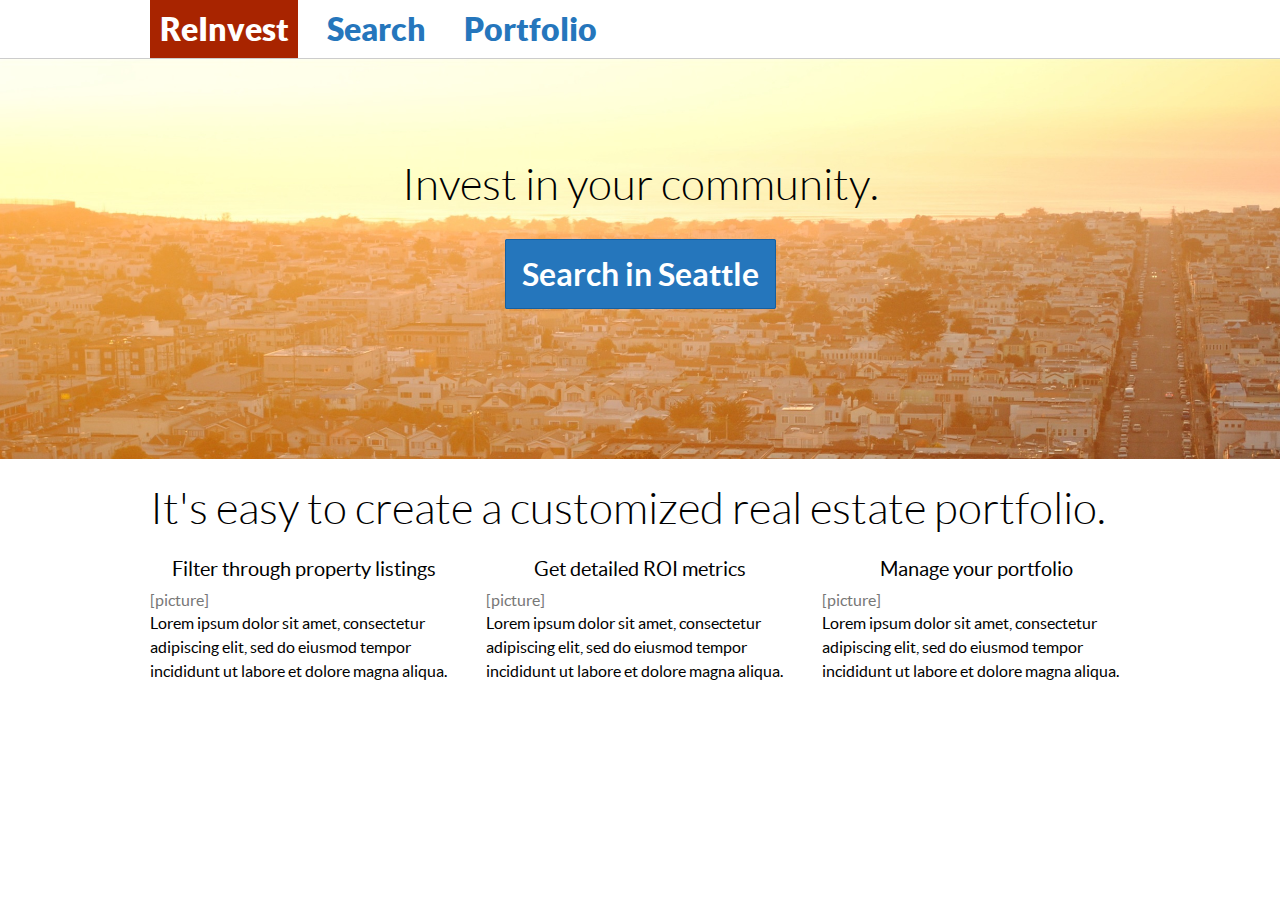
==== static/index.html @ ab812890 "scaffold" ====
<!doctype html>
<html lang="en" ng-app="reinvestApp">
<head>
  	<meta charset="utf-8">
	<!-- <base href="/"> -->
  	<title>ReInvest</title>
  	<link rel="stylesheet" href="css/lib.css"/>
	<link rel="stylesheet" href="css/app.css"/>
	<link rel="shortcut icon" href="favicon.ico">
</head>
<body>
	<nav>
		<div class="wrapper">
			<div class="row">
			<h1><a ui-sref="homeView" class="logo h5">ReInvest</a></h1>
			<a ui-sref="mapView" class="h5" ng-class="{active: ($state.current.name === 'mapView')}">Search</a>
			<a ui-sref="portfolioView" class="h5"  ng-class="{active: ($state.current.name === 'portfolioView')}">Portfolio</a>
			</div>
		</div>
	</nav>
	<div ui-view></div>
</body>
    <script src="js/lib.js"></script>
	<script src="js/app.js"></script>
	<script src="js/controllers.js"></script>
</html>
---- static/css/lib.css ----
/*	-----------------------------------
	Resets
	----------------------------------- */

html, body, div, span, applet, object, iframe, h1, h2, h3, h4, h5, h6, p, blockquote, pre, a, abbr, acronym, address, big, cite, code, del, dfn, em, img, ins, kbd, q, s, samp, small, strike, strong, sub, sup, tt, var, b, u, i, center, dl, dt, dd, ol, ul, li, fieldset, form, label, legend, table, caption, tbody, tfoot, thead, tr, th, td, article, aside, canvas, details, embed, figure, figcaption, footer, header, hgroup, menu, nav, output, ruby, section, summary, time, mark, audio, video {
	border: 0;
	font: inherit;
	font-size: 100%;
	margin: 0;
	padding: 0;
	vertical-align: baseline;
}

article, aside, details, figcaption, figure,
footer, header, hgroup, menu, nav, section {
	display: block;
}
html, body {
	max-width: 100%;
	overflow-x: hidden;
	width: 100%;
}
body {
	line-height: 1;
}

ol, ul {
	list-style: none;
}

blockquote, q {
	quotes: none;
}

blockquote:before, blockquote:after,
q:before, q:after {
	content: '';
	content: none;
}

table {
	border-collapse: collapse;
	border-spacing: 0;
}

hr,
.hr {
	background: #dadada;
	border: none;
	display: block;
	height: 1px;
	margin: 30px auto;
	padding: 0;
	width: 100%;
}
/*	-----------------------------------
	Font Declarations
	----------------------------------- */
@font-face {
	font-family: 'LatoHairline';
	src: url('../font/lato/Lato-Hai-Webfont.eot');
	src: url('../font/lato/Lato-Hai-Webfont.eot?#iefix') format('embedded-opentype'),
		url('../font/lato/Lato-Hai-Webfont.woff') format('woff'),
		url('../font/lato/Lato-Hai-Webfont.ttf') format('truetype'),
		url('../font/lato/Lato-Hai-Webfont.svg#LatoHairline') format('svg');
	font-weight: normal;
	font-style: normal;
}

@font-face {
	font-family: 'LatoHairlineItalic';
	src: url('../font/lato/Lato-HaiIta-Webfont.eot');
	src: url('../font/lato/Lato-HaiIta-Webfont.eot?#iefix') format('embedded-opentype'),
	url('../font/lato/Lato-HaiIta-Webfont.woff') format('woff'),
	url('../font/lato/Lato-HaiIta-Webfont.ttf') format('truetype'),
	url('../font/lato/Lato-HaiIta-Webfont.svg#LatoHairlineItalic') format('svg');
	font-weight: normal;
	font-style: normal;
}

@font-face {
	font-family: 'LatoLight';
	src: url('../font/lato/Lato-Lig-Webfont.eot');
	src: url('../font/lato/Lato-Lig-Webfont.eot?#iefix') format('embedded-opentype'),
		url('../font/lato/Lato-Lig-Webfont.woff') format('woff'),
		url('../font/lato/Lato-Lig-Webfont.ttf') format('truetype'),
		url('../font/lato/Lato-Lig-Webfont.svg#LatoLight') format('svg');
	font-weight: normal;
	font-style: normal;
}

@font-face {
	font-family: 'LatoLightItalic';
	src: url('../font/lato/Lato-LigIta-Webfont.eot');
	src: url('../font/lato/Lato-LigIta-Webfont.eot?#iefix') format('embedded-opentype'),
		url('../font/lato/Lato-LigIta-Webfont.woff') format('woff'),
		url('../font/lato/Lato-LigIta-Webfont.ttf') format('truetype'),
		url('../font/lato/Lato-LigIta-Webfont.svg#LatoLightItalic') format('svg');
	font-weight: normal;
	font-style: normal;
}

@font-face {
	font-family: 'LatoRegular';
	src: url('../font/lato/Lato-Reg-Webfont.eot');
	src: url('../font/lato/Lato-Reg-Webfont.eot?#iefix') format('embedded-opentype'),
		url('../font/lato/Lato-Reg-Webfont.woff') format('woff'),
		url('../font/lato/Lato-Reg-Webfont.ttf') format('truetype'),
		url('../font/lato/Lato-Reg-Webfont.svg#LatoRegular') format('svg');
	font-weight: normal;
	font-style: normal;
}

@font-face {
	font-family: 'LatoItalic';
	src: url('../font/lato/Lato-RegIta-Webfont.eot');
	src: url('../font/lato/Lato-RegIta-Webfont.eot?#iefix') format('embedded-opentype'),
		url('../font/lato/Lato-RegIta-Webfont.woff') format('woff'),
		url('../font/lato/Lato-RegIta-Webfont.ttf') format('truetype'),
		url('../font/lato/Lato-RegIta-Webfont.svg#LatoItalic') format('svg');
	font-weight: normal;
	font-style: normal;
}

@font-face {
	font-family: 'LatoBold';
	src: url('../font/lato/Lato-Bol-Webfont.eot');
	src: url('../font/lato/Lato-Bol-Webfont.eot?#iefix') format('embedded-opentype'),
		url('../font/lato/Lato-Bol-Webfont.woff') format('woff'),
		url('../font/lato/Lato-Bol-Webfont.ttf') format('truetype'),
		url('../font/lato/Lato-Bol-Webfont.svg#LatoBold') format('svg');
	font-weight: normal;
	font-style: normal;
}

@font-face {
	font-family: 'LatoBoldItalic';
	src: url('../font/lato/Lato-BolIta-Webfont.eot');
	src: url('../font/lato/Lato-BolIta-Webfont.eot?#iefix') format('embedded-opentype'),
		url('../font/lato/Lato-BolIta-Webfont.woff') format('woff'),
		url('../font/lato/Lato-BolIta-Webfont.ttf') format('truetype'),
		url('../font/lato/Lato-BolIta-Webfont.svg#LatoBoldItalic') format('svg');
	font-weight: normal;
	font-style: normal;
}

@font-face {
	font-family: 'LatoBlack';
	src: url('../font/lato/Lato-Bla-Webfont.eot');
	src: url('../font/lato/Lato-Bla-Webfont.eot?#iefix') format('embedded-opentype'),
		url('../font/lato/Lato-Bla-Webfont.woff') format('woff'),
		url('../font/lato/Lato-Bla-Webfont.ttf') format('truetype'),
		url('../font/lato/Lato-Bla-Webfont.svg#LatoBlack') format('svg');
	font-weight: normal;
	font-style: normal;
}

@font-face {
	font-family: 'LatoBlackItalic';
	src: url('../font/lato/Lato-BlaIta-Webfont.eot');
	src: url('../font/lato/Lato-BlaIta-Webfont.eot?#iefix') format('embedded-opentype'),
		url('../font/lato/Lato-BlaIta-Webfont.woff') format('woff'),
		url('../font/lato/Lato-BlaIta-Webfont.ttf') format('truetype'),
		url('../font/lato/Lato-BlaIta-Webfont.svg#LatoBlackItalic') format('svg');
	font-weight: normal;
	font-style: normal;
}


/*	-----------------------------------
	Baselines
	----------------------------------- */

html {
	height: 100%;
}

body {
	background: #fff;
	line-height: 1.2;
	-webkit-font-smoothing: antialiased;
	-webkit-text-size-adjust: 100%;
}

div#page-container {
	background: #fff;
	box-shadow: 0 -10px 25px rgba(0,0,0,0.2);
	display: block;
	overflow: hidden; /* prevent selecting text and horizontally scrolling when content is off the right edge (carousel arrows) */
	padding-top: 36px;
	position: relative;
	width: 100%;
}
div.page-content {
	padding-top: 30px;
}

/* --- Desktop Headline Fonts --- */
h1, .h1 {
	color: #000;
	font-family: 'LatoLight';
	font-size: 66px;
	margin: 0;
}
h2, .h2 {
	color: #000;
	font-family: 'LatoLight';
	font-size: 44px;
	margin: 0 0 10px;
}
h3, .h3 {
	color: #000;
	font-family: 'LatoLight';
	font-size: 30px;
	margin: 0 0 10px;
}
h4, .h4 {
	color: #484848;
	font-family: 'LatoBlack';
	font-size: 40px;
	margin: 0 0 10px;
}
h5, .h5 {
	color: #484848;
	font-family: 'LatoBlack';
	font-size: 32px;
}

/* --- Desktop Body Fonts --- */
body, .b1 {
	color: #777;
	font-family: 'LatoRegular';
	font-size: 16px;
}
.b2 {
	color: #999;
	font-family: 'LatoBold';
	font-size: 16px;
}
.b3 {
	color: #777;
	font-family: 'LatoBold';
	font-size: 20px;
	margin: 0 0 10px;
}
.b4 {
	color: #999;
	font-family: 'LatoRegular';
	font-size: 14px;
}
.b5 {
	color: #777;
	font-family: 'LatoRegular';
	font-size: 20px;
}
.b6 {
	color: #000;
	font-family: 'LatoLight';
	font-size: 20px;
}
.b7 {
	color: #484848;
	font-family: 'LatoBlack';
	font-size: 24px;
	margin: 0 0 10px;
}

small,
.b8 {
	color: #777;
	font-family: 'LatoRegular';
	font-size: 14px;
}

p {
	line-height: 1.5;
	margin: 0 0 20px;
}

ol, ul { }

a {
	color: #2576bc;
	cursor: pointer;
	text-decoration: none;
}
a.h1, a.h2, a.h3, a.h4, a.h5,
a.b1, a.b2, a.b3, a.b4, a.b5, a.b6, a.b7, a.b8 {
	color: #2576bc;
}
a:hover {
	color: #3aa4ff;
	text-decoration: underline;
}
a.h1:hover, a.h2:hover, a.h3:hover, a.h4:hover, a.h5:hover,
a.b1:hover, a.b2:hover, a.b3:hover, a.b4:hover, a.b5:hover, a.b6:hover, a.b7:hover, a.b8:hover {
	color: #3aa4ff;
}

/*h1 a:hover, a.h1:hover,
h2 a:hover, a.h2:hover,
h3 a:hover, a.h3:hover {
	border-bottom: 1px solid #3aa4ff;
	text-decoration: none;
}*/

a:visited div {
	border-color: inherit; /* Safari border-color bug fix */
}

strong, b {
	font-family: 'LatoBold';
	font-size: inherit;
}
i, em {
	font-family: 'LatoItalic';
}

i b, 
em b,
b i, 
b em {
	font-family: 'LatoBoldItalic';
}


sup {
	font-size: 0.7em;
	vertical-align: super;
}
sub {
	font-size: 0.7em;
	vertical-align: sub;
}

input, textarea {
	font-family: 'LatoRegular';
}
	input::-webkit-search-cancel-button {
		-webkit-appearance: none;
	}
	input::-ms-clear {
		display: none;
	}

	/* --- Default button --- */
	.btn {
		background: #2576bc;
		border: 1px solid #1660a0;
		border-radius: 2px;
		color: #fff;
		display: block;
		font-family: 'LatoBold';
		font-size: 20px;
		line-height: 28px;
		padding: 10px;
		text-align: center;
		text-decoration: none;
		float: left;

			-webkit-transition: all 150ms ease-in-out;
			-moz-transition: all 150ms ease-in-out;
			-ms-transition: all 150ms ease-in-out;
			-o-transition: all 150ms ease-in-out;
			transition: all 150ms ease-in-out;
	}
		.btn:hover {
			background: #3aa4ff;
			border-color: #3aa4ff;
			color: #fff;
			text-decoration: none;
		}

/*	-----------------------------------
	Utilities
	----------------------------------- */

.left {
	float: left;
}

.right {
	float: right;
}

.center {
	text-align: center;
}

.table {
	display: table;
	height: 100%;
}
	.table-cell {
		display: table-cell;
		float: none;
		vertical-align: middle;
	}

.nowrap {
	white-space: nowrap;	
}

.invisible {
	opacity: 0;
}

.offscreen {
	display: block;
	left: -999999px;
	position: absolute;
	top: -999999px;
}

.hide-text {
	display: block;
	overflow: hidden;
	text-indent: 100%;
	white-space: nowrap;
}

.clear {
	clear: both;
	display: block;
	width: 100%;
}

.clearfix {
	display: inline-block;
}

.clear-fix:after {
	clear: both;
	content: ' ';
	display: block;
	font-size: 0;
	height: 0;
	visibility: hidden;
}

.loader {
	background: url('/images/global/loader.gif') center center no-repeat;
	height: 100%;
	width: 100%;
}

.jump-target {
	display: block;
	position: relative;
	top: -110px;
}


/* 	================================================

	TABLET VIEW

	================================================ */
@media screen and (min-width: 571px) and (max-width: 768px) {

/*	-----------------------------------
	Baselines
	----------------------------------- */
	div#page-container {
		padding-top: 50px;
	}

	/* --- Desktop Headline Fonts --- */
	h3, .h3 {
		font-size: 24px;
	}
/*	-----------------------------------
	Utilities
	----------------------------------- */
	.left-tab {
		float: left;
	}

	.right-tab {
		float: right;
	}

	.center-tab {
		text-align: center;
	}

}

/* 	================================================

	MOBILE VIEW

	================================================ */
@media screen and (max-width: 570px) {

/*	-----------------------------------
	Baselines
	----------------------------------- */

	div#page-container {
		padding-top: 50px;
	}

	/* --- Mobile Headline Fonts --- */
	h1, .h1 {
		font-size: 46px;
		/*margin-bottom: 30px;*/
	}
	h2, .h2 {
		font-size: 40px;
	}
	h3, .h3 {
		font-size: 24px;
	}
	h4, .h4 {
		font-size: 30px;
	}
	h5, .h5 {
		font-size: 20px;
	}

	/* --- Mobile Body Fonts --- */
	body, .b1 {
		font-size: 18px;
	}
	.b4 {
		font-size: 16px;
	}
	.b5 {
		font-size: 18px;
	}
	.b6 {
		font-size: 18px;
	}
	.b7 {
		font-size: 22px;
	}
	.b8 {
		font-size: 16px;
	}
/*	-----------------------------------
	Utilities
	----------------------------------- */
	.left-mob {
		float: left;
	}

	.right-mob {
		float: right;
	}

	.center-mob {
		text-align: center;
	}

	.jump-target {
		top: -80px;
	}

}


/* 	================================================

	12 COLUMN GRID
	- 980px grid
	- 56px columns (5.71428572%)
	- 14px margins (1.42857143%) = 28px gutter (2.85714286%)
	- first col has no left gutter, last col has no right gutter
	- .no-margin class switches gutter from margin to padding
	- .wrapper.gutter adds padding on left/right when content is within a colored container (WiiU/3DS pages)
	- width: ( 100 - ( NUM_GUTTERS * GUTTER_WIDTH ) ) / NUM_COLUMNS;

	================================================ */

/*	-----------------------------------
	Common
	----------------------------------- */
*,
*:before,
*:after {
	-webkit-box-sizing: border-box;
	   -moz-box-sizing: border-box;
	    	box-sizing: border-box;
}

img {
	height: auto;
	max-width: 100%;
	min-width: 0;
	outline: none;
	width: auto;
}

/* responsive video */
.video-player {
	height: 0;
	overflow: hidden;
	padding-bottom: 56.25%;
	position: relative;
}
.video-player iframe,
.video-player object,
.video-player embed,
.video-player > div,
.video-player video {
	height: 100% !important;
	left: 0;
	position: absolute;
	top: 0;
	width: 100% !important;
}


/*	-----------------------------------
	Grid Layout
	----------------------------------- */
.wrapper {
	margin-left: auto;
	margin-right: auto;
	max-width: 980px;
	min-width: 960px;
	width: 980px;
}
.wrapper.gutter {
	padding-left: 20px;
	padding-right: 20px;
	-webkit-box-sizing: content-box;
	   -moz-box-sizing: content-box;
			box-sizing: content-box;
}

.row {
	display: block;
	list-style: none outside none;
	margin-left: 0;
	margin-right: 0;
	padding-left: 0;
	padding-right: 0;
}
.row:after {
	clear: both;
	content: "";
	display: block;
	height: 0;
	visibility: hidden;
}


.row .column,
.row > li {
	float: left;
	margin-left: 1.42857143%;
	margin-right: 1.42857143%;
	position: relative;
	width: 5.71428572%;
}
.no-margin .column,
.no-margin > li {
	margin-left: 0;
	margin-right: 0;
	padding-left: 1.42857143%;
	padding-right: 1.42857143%;
	-webkit-box-sizing: content-box;
	   -moz-box-sizing: content-box;
			box-sizing: content-box;
}


/* Remove margins by default on every 12th column */
.row > li:nth-child(12n+12),
.row > .column:nth-child(12n+12) { margin-right: 0; }
.row > li:nth-child(12n+1),
.row > .column:nth-child(12n+1) { margin-left: 0; }

.no-margin > li:nth-child(12n+12),
.no-margin > .column:nth-child(12n+12) { padding-right: 0; }
.no-margin > li:nth-child(12n+1),
.no-margin > .column:nth-child(12n+1) { padding-left: 0; }

/* Set uniform column widths */
.row-11cols > li,
.row-11cols > .column { width:6.4935065%; }

.row-10cols > li,
.row-10cols > .column { width:7.4285714%; }

.row-9cols > li,
.row-9cols > .column { width:8.57142857%; }

.row-8cols > li,
.row-8cols > .column { width:9.99999999%; }

.row-7cols > li,
.row-7cols > .column { width:11.8367346%; }

.row-6cols > li,
.row-6cols > .column { width:14.2857143%; }

.row-5cols > li,
.row-5cols > .column { width:17.714285712%; }

.row-4cols > li,
.row-4cols > .column { width:22.85714286%; }

.row-3cols > li,
.row-3cols > .column { width:31.42857143%; }

.row-2cols > li,
.row-2cols > .column { width:48.57142857%; }

.row-1cols > li,
.row-1cols > .column {
	margin-left: 0;
	margin-right: 0;
	width: 100%;
}

/* Remove Margin/Padding on First/Last columns */
.row .column:first-child,
.row li:first-child { margin-left: 0; }

.row .column:last-child,
.row li:last-child { margin-right: 0; }

.row.no-margin .column:first-child,
.row.no-margin li:first-child { padding-left: 0; }

.row.no-margin .column:last-child,
.row.no-margin li:last-child { padding-right: 0; }

/* Custom column widths */
.row .col11 { width: 91.42857143%; }
.row .col10 { width: 82.85714286%; }
.row .col9 { width: 74.28571429%; }
.row .col8 { width: 65.71428571%; }
.row .col7 { width: 57.14285714%; }
.row .col6 { width: 48.57142857%; }
.row .col5 { width: 40%; }
.row .col4 { width: 31.42857143%; }
.row .col3 { width: 22.85714286%; }
.row .col2 { width: 14.2857143%; }
/*.col1 {	width: 5.71428572%; }*/

/* 	================================================

	RESPONSIVE BASE

	================================================ */
@media screen and (max-width: 980px) {
	.wrapper {
		max-width: 96%;
		min-width: 0px;
		-webkit-box-sizing: border-box;
		   -moz-box-sizing: border-box;
			    box-sizing: border-box;
	}
	.wrapper.gutter {
		padding-left: 2%;
		padding-right: 2%;
		-webkit-box-sizing: content-box;
		   -moz-box-sizing: content-box;
			    box-sizing: content-box;
	}
}
/* 	================================================

	DESKTOP VIEW

	================================================ */
@media screen and (min-width: 769px) {

	/* Full Column Width */
	.row .col12 {
		clear: both;
		float: none;
		margin-left: 0;
		margin-right: 0;
		width: 100%;
	}

	/* Remove margin/padding on first last columns in even width rows */
	.row-1cols.no-margin > li
	.row-1cols.no-margin > .column {
		padding-left: 0;
		padding-right: 0;
	}

	.row-2cols > li:nth-child(odd),
	.row-2cols > .column:nth-child(odd),
	.row-3cols > li:nth-child(3n+1),
	.row-3cols > .column:nth-child(3n+1),
	.row-4cols > li:nth-child(4n+1),
	.row-4cols > .column:nth-child(4n+1),
	.row-5cols > li:nth-child(5n+1),
	.row-5cols > .column:nth-child(5n+1),
	.row-6cols > li:nth-child(6n+1),
	.row-6cols > .column:nth-child(6n+1),
	.row-7cols > li:nth-child(7n+1),
	.row-7cols > .column:nth-child(7n+1),
	.row-8cols > li:nth-child(8n+1),
	.row-8cols > .column:nth-child(8n+1),
	.row-9cols > li:nth-child(9n+1),
	.row-9cols > .column:nth-child(9n+1),
	.row-10cols > li:nth-child(10n+1),
	.row-10cols > .column:nth-child(10n+1),
	.row-11cols > li:nth-child(11n+1),
	.row-11cols > .column:nth-child(11n+1),
	.row-12cols > li:nth-child(12n+1),
	.row-12cols > .column:nth-child(12n+1) {
		clear: both;
		margin-left: 0;
	}

	.row-2cols > li:nth-child(even),
	.row-2cols > .column:nth-child(even),
	.row-3cols > li:nth-child(3n+3),
	.row-3cols > .column:nth-child(3n+3),
	.row-4cols > li:nth-child(4n+4),
	.row-4cols > .column:nth-child(4n+4),
	.row-5cols > li:nth-child(5n+5),
	.row-5cols > .column:nth-child(5n+5),
	.row-6cols > li:nth-child(6n+6),
	.row-6cols > .column:nth-child(6n+6),
	.row-7cols > li:nth-child(7n+7),
	.row-7cols > .column:nth-child(7n+7),
	.row-8cols > li:nth-child(8n+8),
	.row-8cols > .column:nth-child(8n+8),
	.row-9cols > li:nth-child(9n+9),
	.row-9cols > .column:nth-child(9n+9),
	.row-10cols > li:nth-child(10n+10),
	.row-10cols > .column:nth-child(10n+10),
	.row-11cols > li:nth-child(11n+11),
	.row-11cols > .column:nth-child(11n+11),
	.row-12cols > li:nth-child(12n+12),
	.row-12cols > .column:nth-child(12n+12) {
		margin-right: 0;
	}

	.row-2cols.no-margin > li:nth-child(odd),
	.row-2cols.no-margin > .column:nth-child(odd),
	.row-3cols.no-margin > li:nth-child(3n+1),
	.row-3cols.no-margin > .column:nth-child(3n+1),
	.row-4cols.no-margin > li:nth-child(4n+1),
	.row-4cols.no-margin > .column:nth-child(4n+1),
	.row-5cols.no-margin > li:nth-child(5n+1),
	.row-5cols.no-margin > .column:nth-child(5n+1),
	.row-6cols.no-margin > li:nth-child(6n+1),
	.row-6cols.no-margin > .column:nth-child(6n+1),
	.row-7cols.no-margin > li:nth-child(7n+1),
	.row-7cols.no-margin > .column:nth-child(7n+1),
	.row-8cols.no-margin > li:nth-child(8n+1),
	.row-8cols.no-margin > .column:nth-child(8n+1),
	.row-9cols.no-margin > li:nth-child(9n+1),
	.row-9cols.no-margin > .column:nth-child(9n+1),
	.row-10cols.no-margin > li:nth-child(10n+1),
	.row-10cols.no-margin > .column:nth-child(10n+1),
	.row-11cols.no-margin > li:nth-child(11n+1),
	.row-11cols.no-margin > .column:nth-child(11n+1),
	.row-12cols.no-margin > li:nth-child(12n+1),
	.row-12cols.no-margin > .column:nth-child(12n+1) {
		padding-left: 0;
	}

	.row-2cols.no-margin > li:nth-child(even),
	.row-2cols.no-margin > .column:nth-child(even),
	.row-3cols.no-margin > li:nth-child(3n+3),
	.row-3cols.no-margin > .column:nth-child(3n+3),
	.row-4cols.no-margin > li:nth-child(4n+4),
	.row-4cols.no-margin > .column:nth-child(4n+4),
	.row-5cols.no-margin > li:nth-child(5n+5),
	.row-5cols.no-margin > .column:nth-child(5n+5),
	.row-6cols.no-margin > li:nth-child(6n+6),
	.row-6cols.no-margin > .column:nth-child(6n+6),
	.row-7cols.no-margin > li:nth-child(7n+7),
	.row-7cols.no-margin > .column:nth-child(7n+7),
	.row-8cols.no-margin > li:nth-child(8n+8),
	.row-8cols.no-margin > .column:nth-child(8n+8),
	.row-9cols.no-margin > li:nth-child(9n+9),
	.row-9cols.no-margin > .column:nth-child(9n+9),
	.row-10cols.no-margin > li:nth-child(10n+10),
	.row-10cols.no-margin > .column:nth-child(10n+10),
	.row-11cols.no-margin > li:nth-child(11n+11),
	.row-11cols.no-margin > .column:nth-child(11n+11),
	.row-12cols.no-margin > li:nth-child(12n+11),
	.row-12cols.no-margin > .column:nth-child(12n+12) {
		padding-right: 0;
	}

	/* Push Full Column/Gutter Width */
	.row .column.push11,
	.row li.push11 { left: 94.2857137%; }
	.row .column.push10,
	.row li.push10 { left: 85.7142852%; }
	.row .column.push9,
	.row li.push9 {	left: 77.1428567%; }
	.row .column.push8,
	.row li.push8 {	left: 68.5714282%; }
	.row .column.push7,
	.row li.push7 {	left: 59.9999999%; }
	.row .column.push6,
	.row li.push6 {	left: 51.4285711%; }
	.row .column.push5,
	.row li.push5 {	left: 42.8571426%; }
	.row .column.push4,
	.row li.push4 {	left: 34.2857141%; }
	.row .column.push3,
	.row li.push3 {	left: 25.7142856%; }
	.row .column.push2,
	.row li.push2 {	left: 17.1428571%; }
	.row .column.push1,
	.row li.push1 {	left: 8.57142857%; }

	/* Push Column Width only. No Gutter */
	.row .column.pushcol,
	.row li.pushcol { left: 5.71428572%; }

	/* Push Gutter Width only. No Column */
	.row .column.pushmargin,
	.row li.pushmargin { left: 2.85714286%; }

	/* Pull Full Column/Gutter Width */
	.row .column.pull11,
	.row li.pull11 { left: -94.2857137%; }
	.row .column.pull10,
	.row li.pull10 { left: -85.7142852%; }
	.row .column.pull9,
	.row li.pull9 {	left: -77.1428567%; }
	.row .column.pull8,
	.row li.pull8 {	left: -68.5714282%; }
	.row .column.pull7,
	.row li.pull7 {	left: -59.9999999%; }
	.row .column.pull6,
	.row li.pull6 {	left: -51.4285711%; }
	.row .column.pull5,
	.row li.pull5 {	left: -42.8571426%; }
	.row .column.pull4,
	.row li.pull4 {	left: -34.2857141%; }
	.row .column.pull3,
	.row li.pull3 {	left: -25.7142856%; }
	.row .column.pull2,
	.row li.pull2 {	left: -17.1428571%; }
	.row .column.pull1,
	.row li.pull1 {	left: -8.57142857%; }

	/* Pull Column Width only. No Gutter */
	.row .column.pullcol,
	.row li.pullcol { left: -5.71428572%; }

	/* Pull Gutter Width only. No Column */
	.row .column.pullmargin,
	.row li.pullmargin { left: -2.85714286%; }


	.hide-desktop {
		display: none !important;
	}

}
/* 	================================================

	TABLET VIEW

	================================================ */
@media screen and (min-width: 571px) and (max-width: 768px) {

	/* Custom column widths */
	.row .col12-tab { width: 100%; float: none; clear: both; margin-left: 0; margin-right: 0; }
	.row .col11-tab { width: 91.42857143%; }
	.row .col10-tab { width: 82.85714286%; }
	.row .col9-tab { width: 74.28571429%; }
	.row .col8-tab { width: 65.71428571%; }
	.row .col7-tab { width: 57.14285714%; }
	.row .col6-tab { width: 48.57142857%; }
	.row .col5-tab { width: 40%; }
	.row .col4-tab { width: 31.42857143%; }
	.row .col3-tab { width: 22.85714286%; }
	.row .col2-tab { width: 14.2857143%; }
	.row .col1-tab { width: 5.71428572%; }

	.row-1cols-tab > li,
	.row-1cols-tab > .column {
		margin-left: 0;
		margin-right: 0;
		width: 100%;
	}
	.row-1cols-tab.no-margin > li
	.row-1cols-tab.no-margin > .column {
		padding-left: 0;
		padding-right: 0;
	}

	/* Set widths for tablet classes */
	.row-2cols-tab > li,
	.row-2cols-tab > .column { width:48.57142857%; }
	.row-3cols-tab > li,
	.row-3cols-tab > .column { width:31.42857143%; }
	.row-4cols-tab > li,
	.row-4cols-tab > .column { width:22.85714286%; }
	.row-5cols-tab > li,
	.row-5cols-tab > .column { width:17.714285712%; }
	.row-6cols-tab > li,
	.row-6cols-tab > .column { width:14.2857143%; }
	.row-7cols-tab > li,
	.row-7cols-tab > .column { width:11.8367346%; }
	.row-8cols-tab > li,
	.row-8cols-tab > .column { width:9.99999999%; }
	.row-9cols-tab > li,
	.row-9cols-tab > .column { width:8.57142857%; }
	.row-10cols-tab > li,
	.row-10cols-tab > .column { width:7.4285714%; }
	.row-11cols-tab > li,
	.row-11cols-tab > .column { width:6.4935065%; }
	.row-12cols-tab > li,
	.row-12cols-tab > .column { width: 5.71428572%; }


	/* Remove margin/padding on first last columns in even width rows */
	.row-2cols-tab > li:nth-child(odd),
	.row-2cols-tab > .column:nth-child(odd),
	.row-3cols-tab > li:nth-child(3n+1),
	.row-3cols-tab > .column:nth-child(3n+1),
	.row-4cols-tab > li:nth-child(4n+1),
	.row-4cols-tab > .column:nth-child(4n+1),
	.row-5cols-tab > li:nth-child(5n+1),
	.row-5cols-tab > .column:nth-child(5n+1),
	.row-6cols-tab > li:nth-child(6n+1),
	.row-6cols-tab > .column:nth-child(6n+1),
	.row-7cols-tab > li:nth-child(7n+1),
	.row-7cols-tab > .column:nth-child(7n+1),
	.row-8cols-tab > li:nth-child(8n+1),
	.row-8cols-tab > .column:nth-child(8n+1),
	.row-9cols-tab > li:nth-child(9n+1),
	.row-9cols-tab > .column:nth-child(9n+1),
	.row-10cols-tab > li:nth-child(10n+1),
	.row-10cols-tab > .column:nth-child(10n+1),
	.row-11cols-tab > li:nth-child(11n+1),
	.row-11cols-tab > .column:nth-child(11n+1),
	.row-12cols-tab > li:nth-child(12n+1),
	.row-12cols-tab > .column:nth-child(12n+1) {
		clear: both;
		margin-left: 0;
	}

	.row-2cols-tab > li:nth-child(even),
	.row-2cols-tab > .column:nth-child(even),
	.row-3cols-tab > li:nth-child(3n+3),
	.row-3cols-tab > .column:nth-child(3n+3),
	.row-4cols-tab > li:nth-child(4n+4),
	.row-4cols-tab > .column:nth-child(4n+4),
	.row-5cols-tab > li:nth-child(5n+5),
	.row-5cols-tab > .column:nth-child(5n+5),
	.row-6cols-tab > li:nth-child(6n+6),
	.row-6cols-tab > .column:nth-child(6n+6),
	.row-7cols-tab > li:nth-child(7n+7),
	.row-7cols-tab > .column:nth-child(7n+7),
	.row-8cols-tab > li:nth-child(8n+8),
	.row-8cols-tab > .column:nth-child(8n+8),
	.row-9cols-tab > li:nth-child(9n+9),
	.row-9cols-tab > .column:nth-child(9n+9),
	.row-10cols-tab > li:nth-child(10n+10),
	.row-10cols-tab > .column:nth-child(10n+10),
	.row-11cols-tab > li:nth-child(11n+11),
	.row-11cols-tab > .column:nth-child(11n+11),
	.row-12cols-tab > li:nth-child(12n+12),
	.row-12cols-tab > .column:nth-child(12n+12) {
		margin-right: 0;
	}

	.row-2cols-tab.no-margin > li:nth-child(odd),
	.row-2cols-tab.no-margin > .column:nth-child(odd),
	.row-3cols-tab.no-margin > li:nth-child(3n+1),
	.row-3cols-tab.no-margin > .column:nth-child(3n+1),
	.row-4cols-tab.no-margin > li:nth-child(4n+1),
	.row-4cols-tab.no-margin > .column:nth-child(4n+1),
	.row-5cols-tab.no-margin > li:nth-child(5n+1),
	.row-5cols-tab.no-margin > .column:nth-child(5n+1),
	.row-6cols-tab.no-margin > li:nth-child(6n+1),
	.row-6cols-tab.no-margin > .column:nth-child(6n+1),
	.row-7cols-tab.no-margin > li:nth-child(7n+1),
	.row-7cols-tab.no-margin > .column:nth-child(7n+1),
	.row-8cols-tab.no-margin > li:nth-child(8n+1),
	.row-8cols-tab.no-margin > .column:nth-child(8n+1),
	.row-9cols-tab.no-margin > li:nth-child(9n+1),
	.row-9cols-tab.no-margin > .column:nth-child(9n+1),
	.row-10cols-tab.no-margin > li:nth-child(10n+1),
	.row-10cols-tab.no-margin > .column:nth-child(10n+1),
	.row-11cols-tab.no-margin > li:nth-child(11n+1),
	.row-11cols-tab.no-margin > .column:nth-child(11n+1),
	.row-12cols-tab.no-margin > li:nth-child(12n+1),
	.row-12cols-tab.no-margin > .column:nth-child(12n+1) {
		padding-left: 0;
	}

	.row-2cols-tab.no-margin > li:nth-child(even),
	.row-2cols-tab.no-margin > .column:nth-child(even),
	.row-3cols-tab.no-margin > li:nth-child(3n+3),
	.row-3cols-tab.no-margin > .column:nth-child(3n+3),
	.row-4cols-tab.no-margin > li:nth-child(4n+4),
	.row-4cols-tab.no-margin > .column:nth-child(4n+4),
	.row-5cols-tab.no-margin > li:nth-child(5n+5),
	.row-5cols-tab.no-margin > .column:nth-child(5n+5),
	.row-6cols-tab.no-margin > li:nth-child(6n+6),
	.row-6cols-tab.no-margin > .column:nth-child(6n+6),
	.row-7cols-tab.no-margin > li:nth-child(7n+7),
	.row-7cols-tab.no-margin > .column:nth-child(7n+7),
	.row-8cols-tab.no-margin > li:nth-child(8n+8),
	.row-8cols-tab.no-margin > .column:nth-child(8n+8),
	.row-9cols-tab.no-margin > li:nth-child(9n+9),
	.row-9cols-tab.no-margin > .column:nth-child(9n+9),
	.row-10cols-tab.no-margin > li:nth-child(10n+10),
	.row-10cols-tab.no-margin > .column:nth-child(10n+10),
	.row-11cols-tab.no-margin > li:nth-child(11n+11),
	.row-11cols-tab.no-margin > .column:nth-child(11n+11),
	.row-12cols-tab.no-margin > li:nth-child(12n+11),
	.row-12cols-tab.no-margin > .column:nth-child(12n+12) {
		padding-right: 0;
	}

	/* Push Full Column/Gutter Width */
	.row .column.push11-tab,
	.row li.push11-tab { left: 94.2857137%; }
	.row .column.push10-tab,
	.row li.push10-tab { left: 85.7142852%; }
	.row .column.push9-tab,
	.row li.push9-tab {	left: 77.1428567%; }
	.row .column.push8-tab,
	.row li.push8-tab {	left: 68.5714282%; }
	.row .column.push7-tab,
	.row li.push7-tab {	left: 59.9999999%; }
	.row .column.push6-tab,
	.row li.push6-tab {	left: 51.4285711%; }
	.row .column.push5-tab,
	.row li.push5-tab {	left: 42.8571426%; }
	.row .column.push4-tab,
	.row li.push4-tab {	left: 34.2857141%; }
	.row .column.push3-tab,
	.row li.push3-tab {	left: 25.7142856%; }
	.row .column.push2-tab,
	.row li.push2-tab {	left: 17.1428571%; }
	.row .column.push1-tab,
	.row li.push1-tab {	left: 8.57142857%; }

	/* Push Column Width only. No Gutter */
	.row .column.pushcol-tab,
	.row li.pushcol-tab { left: 5.71428572%; }

	/* Push Gutter Width only. No Column */
	.row .column.pushmargin-tab,
	.row li.pushmargin-tab { left: 2.85714286%; }

	/* Pull Full Column/Gutter Width */
	.row .column.pull11-tab,
	.row li.pull11-tab { left: -94.2857137%; }
	.row .column.pull10-tab,
	.row li.pull10-tab { left: -85.7142852%; }
	.row .column.pull9-tab,
	.row li.pull9-tab {	left: -77.1428567%; }
	.row .column.pull8-tab,
	.row li.pull8-tab {	left: -68.5714282%; }
	.row .column.pull7-tab,
	.row li.pull7-tab {	left: -59.9999999%; }
	.row .column.pull6-tab,
	.row li.pull6-tab {	left: -51.4285711%; }
	.row .column.pull5-tab,
	.row li.pull5-tab {	left: -42.8571426%; }
	.row .column.pull4-tab,
	.row li.pull4-tab {	left: -34.2857141%; }
	.row .column.pull3-tab,
	.row li.pull3-tab {	left: -25.7142856%; }
	.row .column.pull2-tab,
	.row li.pull2-tab {	left: -17.1428571%; }
	.row .column.pull1-tab,
	.row li.pull1-tab {	left: -8.57142857%; }

	/* Pull Column Width only. No Gutter */
	.row .column.pullcol-tab,
	.row li.pullcol-tab { left: -5.71428572%; }

	/* Pull Gutter Width only. No Column */
	.row .column.pullmargin-tab,
	.row li.pullmargin-tab { left: -2.85714286%; }


	.hide-tablet {
		display: none !important;
	}

}


/* 	================================================

	MOBILE VIEW

	================================================ */
@media screen and (max-width: 570px) {

	/* Default Columns are Full Width */
	.row > .column,
	.row > li {
		float: none;
		clear: both;
		margin-left: 0;
		margin-right: 0;
		width: 100%;
	}
	.no-margin > .column,
	.no-margin > li {
		padding-left: 0;
		padding-right: 0;
	}

	/* Custom column widths */
	.row .col12-mob { width: 100%; float: none; clear: both; margin-left: 0; margin-right: 0; }
	.row .col11-mob { width: 91.42857143%; float: left; clear: none; }
	.row .col10-mob { width: 82.85714286%; float: left; clear: none; }
	.row .col9-mob { width: 74.28571429%; float: left; clear: none; }
	.row .col8-mob { width: 65.71428571%; float: left; clear: none; }
	.row .col7-mob { width: 57.14285714%; float: left; clear: none; }
	.row .col6-mob { width: 48.57142857%; float: left; clear: none; }
	.row .col5-mob { width: 40%; float: left; clear: none; }
	.row .col4-mob { width: 31.42857143%; float: left; clear: none; }
	.row .col3-mob { width: 22.85714286%; float: left; clear: none; }
	.row .col2-mob { width: 14.2857143%; float: left; clear: none; }
	.row .col1-mob { width: 5.71428572%; float: left; clear: none; }

	/* Push Full Column/Gutter Width */
	.row .column.push11-mob,
	.row li.push11-mob { left: 94.2857137%; }
	.row .column.push10-mob,
	.row li.push10-mob { left: 85.7142852%; }
	.row .column.push9-mob,
	.row li.push9-mob {	left: 77.1428567%; }
	.row .column.push8-mob,
	.row li.push8-mob {	left: 68.5714282%; }
	.row .column.push7-mob,
	.row li.push7-mob {	left: 59.9999999%; }
	.row .column.push6-mob,
	.row li.push6-mob {	left: 51.4285711%; }
	.row .column.push5-mob,
	.row li.push5-mob {	left: 42.8571426%; }
	.row .column.push4-mob,
	.row li.push4-mob {	left: 34.2857141%; }
	.row .column.push3-mob,
	.row li.push3-mob {	left: 25.7142856%; }
	.row .column.push2-mob,
	.row li.push2-mob {	left: 17.1428571%; }
	.row .column.push1-mob,
	.row li.push1-mob {	left: 8.57142857%; }

	/* Push Column Width only. No Gutter */
	.row .column.pushcol-mob,
	.row li.pushcol-mob { left: 5.71428572%; }

	/* Push Gutter Width only. No Column */
	.row .column.pushmargin-mob,
	.row li.pushmargin-mob { left: 2.85714286%; }

	/* Pull Full Column/Gutter Width */
	.row .column.pull11-mob,
	.row li.pull11-mob { left: -94.2857137%; }
	.row .column.pull10-mob,
	.row li.pull10-mob { left: -85.7142852%; }
	.row .column.pull9-mob,
	.row li.pull9-mob {	left: -77.1428567%; }
	.row .column.pull8-mob,
	.row li.pull8-mob {	left: -68.5714282%; }
	.row .column.pull7-mob,
	.row li.pull7-mob {	left: -59.9999999%; }
	.row .column.pull6-mob,
	.row li.pull6-mob {	left: -51.4285711%; }
	.row .column.pull5-mob,
	.row li.pull5-mob {	left: -42.8571426%; }
	.row .column.pull4-mob,
	.row li.pull4-mob {	left: -34.2857141%; }
	.row .column.pull3-mob,
	.row li.pull3-mob {	left: -25.7142856%; }
	.row .column.pull2-mob,
	.row li.pull2-mob {	left: -17.1428571%; }
	.row .column.pull1-mob,
	.row li.pull1-mob {	left: -8.57142857%; }

	/* Pull Column Width only. No Gutter */
	.row .column.pullcol-mob,
	.row li.pullcol-mob { left: -5.71428572%; }

	/* Pull Gutter Width only. No Column */
	.row .column.pullmargin-mob,
	.row li.pullmargin-mob { left: -2.85714286%; }

	/* Add margin/padding for multi columns */
	.row-2cols-mob > li,
	.row-2cols-mob > .column,
	.row-3cols-mob > li,
	.row-3cols-mob > .column,
	.row-4cols-mob > li,
	.row-4cols-mob > .column,
	.row-5cols-mob > li,
	.row-5cols-mob > .column,
	.row-6cols-mob > li,
	.row-6cols-mob > .column,
	.row-7cols-mob > li,
	.row-7cols-mob > .column,
	.row-8cols-mob > li,
	.row-8cols-mob > .column,
	.row-9cols-mob > li,
	.row-9cols-mob > .column,
	.row-10cols-mob > li,
	.row-10cols-mob > .column,
	.row-11cols-mob > li,
	.row-11cols-mob > .column,
	.row-12cols-mob > li,
	.row-12cols-mob > .column {
		clear: none;
		float: left;
		margin-left: 1.42857143%;
		margin-right: 1.42857143%;
	}

	.row-2cols-mob.no-margin > li,
	.row-2cols-mob.no-margin > .column,
	.row-3cols-mob.no-margin > li,
	.row-3cols-mob.no-margin > .column,
	.row-4cols-mob.no-margin > li,
	.row-4cols-mob.no-margin > .column,
	.row-5cols-mob.no-margin > li,
	.row-5cols-mob.no-margin > .column,
	.row-6cols-mob.no-margin > li,
	.row-6cols-mob.no-margin > .column,
	.row-7cols-mob.no-margin > li,
	.row-7cols-mob.no-margin > .column,
	.row-8cols-mob.no-margin > li,
	.row-8cols-mob.no-margin > .column,
	.row-9cols-mob.no-margin > li,
	.row-9cols-mob.no-margin > .column,
	.row-10cols-mob.no-margin > li,
	.row-10cols-mob.no-margin > .column,
	.row-11cols-mob.no-margin > li,
	.row-11cols-mob.no-margin > .column,
	.row-12cols-mob.no-margin > li,
	.row-12cols-mob.no-margin > .column {
		padding-left: 1.42857143%;
		padding-right: 1.42857143%;
	}

	/* Set widths for mobile classes */
	.row-2cols-mob > li,
	.row-2cols-mob > .column { width:48.57142857%; }
	.row-3cols-mob > li,
	.row-3cols-mob > .column { width:31.42857143%; }
	.row-4cols-mob > li,
	.row-4cols-mob > .column { width:22.85714286%; }
	.row-5cols-mob > li,
	.row-5cols-mob > .column { width:17.714285712%; }
	.row-6cols-mob > li,
	.row-6cols-mob > .column { width:14.2857143%; }
	.row-7cols-mob > li,
	.row-7cols-mob > .column { width:11.8367346%; }
	.row-8cols-mob > li,
	.row-8cols-mob > .column { width:9.99999999%; }
	.row-9cols-mob > li,
	.row-9cols-mob > .column { width:8.57142857%; }
	.row-10cols-mob > li,
	.row-10cols-mob > .column { width:7.4285714%; }
	.row-11cols-mob > li,
	.row-11cols-mob > .column { width:6.4935065%; }
	.row-12cols-mob > li,
	.row-12cols-mob > .column { width: 5.71428572%; }

	/* Remove margin/padding on first last columns in even width rows */
	.row-2cols-mob > li:nth-child(odd),
	.row-2cols-mob > .column:nth-child(odd),
	.row-3cols-mob > li:nth-child(3n+1),
	.row-3cols-mob > .column:nth-child(3n+1),
	.row-4cols-mob > li:nth-child(4n+1),
	.row-4cols-mob > .column:nth-child(4n+1),
	.row-5cols-mob > li:nth-child(5n+1),
	.row-5cols-mob > .column:nth-child(5n+1),
	.row-6cols-mob > li:nth-child(6n+1),
	.row-6cols-mob > .column:nth-child(6n+1),
	.row-7cols-mob > li:nth-child(7n+1),
	.row-7cols-mob > .column:nth-child(7n+1),
	.row-8cols-mob > li:nth-child(8n+1),
	.row-8cols-mob > .column:nth-child(8n+1),
	.row-9cols-mob > li:nth-child(9n+1),
	.row-9cols-mob > .column:nth-child(9n+1),
	.row-10cols-mob > li:nth-child(10n+1),
	.row-10cols-mob > .column:nth-child(10n+1),
	.row-11cols-mob > li:nth-child(11n+1),
	.row-11cols-mob > .column:nth-child(11n+1),
	.row-12cols-mob > li:nth-child(12n+1),
	.row-12cols-mob > .column:nth-child(12n+1) {
		clear: both;
		margin-left: 0;
	}

	.row-2cols-mob > li:nth-child(even),
	.row-2cols-mob > .column:nth-child(even),
	.row-3cols-mob > li:nth-child(3n+3),
	.row-3cols-mob > .column:nth-child(3n+3),
	.row-4cols-mob > li:nth-child(4n+4),
	.row-4cols-mob > .column:nth-child(4n+4),
	.row-5cols-mob > li:nth-child(5n+5),
	.row-5cols-mob > .column:nth-child(5n+5),
	.row-6cols-mob > li:nth-child(6n+6),
	.row-6cols-mob > .column:nth-child(6n+6),
	.row-7cols-mob > li:nth-child(7n+7),
	.row-7cols-mob > .column:nth-child(7n+7),
	.row-8cols-mob > li:nth-child(8n+8),
	.row-8cols-mob > .column:nth-child(8n+8),
	.row-9cols-mob > li:nth-child(9n+9),
	.row-9cols-mob > .column:nth-child(9n+9),
	.row-10cols-mob > li:nth-child(10n+10),
	.row-10cols-mob > .column:nth-child(10n+10),
	.row-11cols-mob > li:nth-child(11n+11),
	.row-11cols-mob > .column:nth-child(11n+11),
	.row-12cols-mob > li:nth-child(12n+12),
	.row-12cols-mob > .column:nth-child(12n+12) {
		margin-right: 0;
	}

	.row-2cols-mob.no-margin > li:nth-child(odd),
	.row-2cols-mob.no-margin > .column:nth-child(odd),
	.row-3cols-mob.no-margin > li:nth-child(3n+1),
	.row-3cols-mob.no-margin > .column:nth-child(3n+1),
	.row-4cols-mob.no-margin > li:nth-child(4n+1),
	.row-4cols-mob.no-margin > .column:nth-child(4n+1),
	.row-5cols-mob.no-margin > li:nth-child(5n+1),
	.row-5cols-mob.no-margin > .column:nth-child(5n+1),
	.row-6cols-mob.no-margin > li:nth-child(6n+1),
	.row-6cols-mob.no-margin > .column:nth-child(6n+1),
	.row-7cols-mob.no-margin > li:nth-child(7n+1),
	.row-7cols-mob.no-margin > .column:nth-child(7n+1),
	.row-8cols-mob.no-margin > li:nth-child(8n+1),
	.row-8cols-mob.no-margin > .column:nth-child(8n+1),
	.row-9cols-mob.no-margin > li:nth-child(9n+1),
	.row-9cols-mob.no-margin > .column:nth-child(9n+1),
	.row-10cols-mob.no-margin > li:nth-child(10n+1),
	.row-10cols-mob.no-margin > .column:nth-child(10n+1),
	.row-11cols-mob.no-margin > li:nth-child(11n+1),
	.row-11cols-mob.no-margin > .column:nth-child(11n+1),
	.row-12cols-mob.no-margin > li:nth-child(12n+1),
	.row-12cols-mob.no-margin > .column:nth-child(12n+1) {
		padding-left: 0;
	}

	.row-2cols-mob.no-margin > li:nth-child(even),
	.row-2cols-mob.no-margin > .column:nth-child(even),
	.row-3cols-mob.no-margin > li:nth-child(3n+3),
	.row-3cols-mob.no-margin > .column:nth-child(3n+3),
	.row-4cols-mob.no-margin > li:nth-child(4n+4),
	.row-4cols-mob.no-margin > .column:nth-child(4n+4),
	.row-5cols-mob.no-margin > li:nth-child(5n+5),
	.row-5cols-mob.no-margin > .column:nth-child(5n+5),
	.row-6cols-mob.no-margin > li:nth-child(6n+6),
	.row-6cols-mob.no-margin > .column:nth-child(6n+6),
	.row-7cols-mob.no-margin > li:nth-child(7n+7),
	.row-7cols-mob.no-margin > .column:nth-child(7n+7),
	.row-8cols-mob.no-margin > li:nth-child(8n+8),
	.row-8cols-mob.no-margin > .column:nth-child(8n+8),
	.row-9cols-mob.no-margin > li:nth-child(9n+9),
	.row-9cols-mob.no-margin > .column:nth-child(9n+9),
	.row-10cols-mob.no-margin > li:nth-child(10n+10),
	.row-10cols-mob.no-margin > .column:nth-child(10n+10),
	.row-11cols-mob.no-margin > li:nth-child(11n+11),
	.row-11cols-mob.no-margin > .column:nth-child(11n+11),
	.row-12cols-mob.no-margin > li:nth-child(12n+11),
	.row-12cols-mob.no-margin > .column:nth-child(12n+12) {
		padding-right: 0;
	}

	.no-margin > .column,
	.no-margin > li {
		margin: 0;
	}

	.hide-mobile {
		display: none !important;
	}
}
---- static/css/app.css ----
/* HOME PAGE */
.hero-banner {
	text-align: center;
	background: url(../img/bg-hero.jpg) center center no-repeat;
	background-size: cover;
	height: 400px;
	padding-top: 100px;
}

.hero-banner h2 {
	margin-bottom: 1em;
}

a.hero-btn {
	background: #2576bc;
	border: 1px solid #1660a0;
	border-radius: 2px;
	color: #fff;
	font-size: 2em;
	font-family: 'LatoBold';
	padding: .5em;
	-webkit-transition: all 150ms ease-in-out;
	-moz-transition: all 150ms ease-in-out;
	-ms-transition: all 150ms ease-in-out;
	-o-transition: all 150ms ease-in-out;
	transition: all 150ms ease-in-out;
}

	a.hero-btn:hover {
		background: #3aa4ff;
		border-color: #3aa4ff;
		color: #fff;
		text-decoration: none;
	}

	@media screen and (max-width: 570px) {
		.hero-banner {
			background: url(../img/bg-hero-mobile.jpg) center center no-repeat;
			background-size: cover;
			height: auto;
			padding: 50px 0;
		}
		
		a.hero-btn {
			font-size: 1.2em;
			
		}
	}

/*  MAP VIEW */
.angular-google-map-container {
	width: 100%;
	height: 100%;
	position: absolute;
}

.angular-google-map-container img {
	max-width: none;
}

.three-tools {
	padding: 1.5em 0 1em;
}

	.three-tools h2 {
		margin-bottom: .5em;
	}

	.three-tools .b5,
	.three-tools p {
		color: #000;	
	}

/*  PORTFOLIO VIEW */
.top-padded {
	margin-top: 2em;
}

/* COMMON */

nav {
	border-bottom: 1px solid #CCC;
}
@media screen and (max-width: 768px) {
	nav .wrapper {
		margin: 0;
	}
}

nav a {
	display: block;
	float: left;
	padding: .3em;
	margin-right: .6em;	
}

	nav a:hover {
		text-decoration: none;
	}
	
	nav a.active {
		text-decoration: underline;
	}

a.logo {
	color: #fff!important;
	background: #a82400;
	-webkit-transition: all 150ms ease-in-out;
	-moz-transition: all 150ms ease-in-out;
	-ms-transition: all 150ms ease-in-out;
	-o-transition: all 150ms ease-in-out;
	transition: all 150ms ease-in-out;
}

	a.logo:hover {		
		background: #ee3626;
		color: #fff;
	}
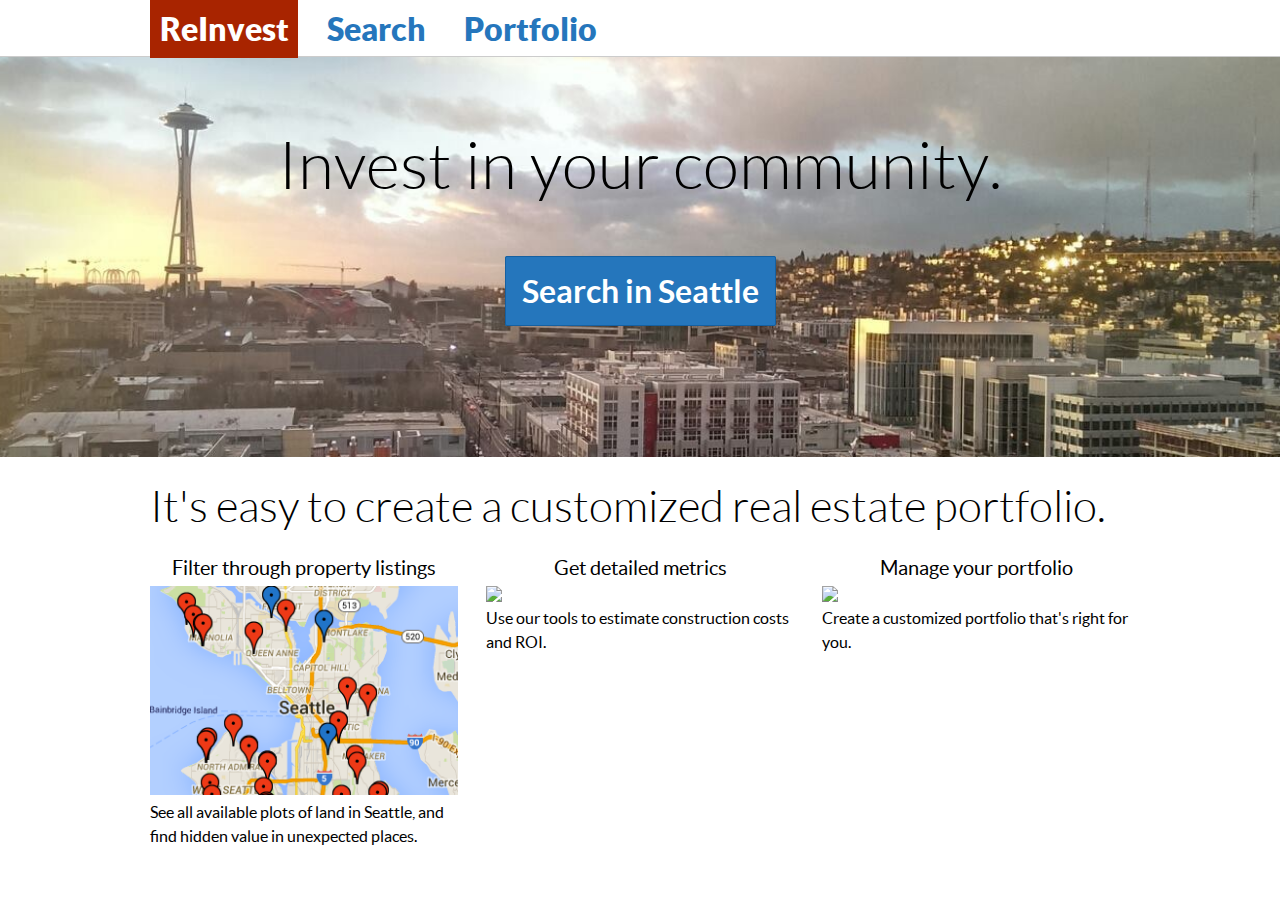
==== commit e2d5704b: "fill out some functionality" ====
--- a/static/index.html
+++ b/static/index.html
@@ -3,7 +3,7 @@
 <head>
   	<meta charset="utf-8">
 	<!-- <base href="/"> -->
-  	<title>ReInvest</title>
+  	<title ng-bind="$state.current.data.pageTitle">ReInvest</title>
   	<link rel="stylesheet" href="css/lib.css"/>
 	<link rel="stylesheet" href="css/app.css"/>
 	<link rel="shortcut icon" href="favicon.ico">
--- a/static/css/lib.css
+++ b/static/css/lib.css
@@ -50,7 +50,7 @@
 	border: none;
 	display: block;
 	height: 1px;
-	margin: 30px auto;
+	margin: 15px auto;
 	padding: 0;
 	width: 100%;
 }
@@ -213,7 +213,6 @@
 	color: #000;
 	font-family: 'LatoLight';
 	font-size: 30px;
-	margin: 0 0 10px;
 }
 h4, .h4 {
 	color: #484848;
--- a/static/css/app.css
+++ b/static/css/app.css
@@ -6,10 +6,10 @@
 	background: url(../img/bg-hero.jpg) center center no-repeat;
 	background-size: cover;
 	height: 400px;
-	padding-top: 100px;
-}
-
-.hero-banner h2 {
+	padding-top: 70px;
+}
+
+.hero-banner h1 {
 	margin-bottom: 1em;
 }
 
@@ -50,14 +50,67 @@
 	}
 
 /*  MAP VIEW */
+.map-view-container {
+	position: absolute;
+	top: 57px;
+	left: 0;
+	width: 100%;
+	height: calc(100% - 57px);
+}
+
 .angular-google-map-container {
+	position: absolute;
+	top: 0;
+	left: 0;
 	width: 100%;
 	height: 100%;
+	
+	-webkit-transition: all 150ms ease-in-out;
+	-moz-transition: all 150ms ease-in-out;
+	-ms-transition: all 150ms ease-in-out;
+	-o-transition: all 150ms ease-in-out;
+	transition: all 150ms ease-in-out;
+}
+
+	.angular-google-map-container img {
+		max-width: none;
+	}
+
+.fold {
+	width: 0;
+	height: 100%;
 	position: absolute;
-}
-
-.angular-google-map-container img {
-	max-width: none;
+	top: 0;
+	right: 0;
+	z-index: 2;	
+	padding: 1em;
+	opacity: 0;
+	overflow: auto;
+	
+	-webkit-transition: all 150ms ease-in-out;
+	-moz-transition: all 150ms ease-in-out;
+	-ms-transition: all 150ms ease-in-out;
+	-o-transition: all 150ms ease-in-out;
+	transition: all 150ms ease-in-out;
+}
+
+	.fold-open .fold {
+		opacity: 1;
+		width: 40%;
+		box-shadow: 6px 0px 5px -5px #999, -6px 0px 5px -5px #999;
+	}
+	
+	.fold-open .angular-google-map-container {
+		width: 60%;
+	}
+	
+
+.toggler {
+	margin: 1em 0;
+	background: #EEE;
+	display: block;
+	padding: 1em;
+	float: left;
 }
 
 .three-tools {
@@ -72,6 +125,64 @@
 	.three-tools p {
 		color: #000;	
 	}
+	
+	.three-tools .b5 {
+		margin-bottom: .3em;
+	}
+
+	input[type="number"] {
+	  -moz-border-radius: 3px;
+	  -webkit-border-radius: 3px;
+	  border-radius: 3px;
+	  -moz-box-shadow: 0;
+	  -webkit-box-shadow: 0;
+	  box-shadow: 0;
+	  -webkit-appearance: none;
+	  background: #fff;
+	  border: 1px solid #d1d1d1;
+	  padding: 6px;
+	  font-size: 20px;
+	  font-family: "LatoRegular";
+	  color: #989898;
+	  margin: 0;
+	  width: 50px;
+	display: inline-block;
+	}
+
+	input:focus{
+	  -moz-box-shadow: 0 0 4px #2576bc;
+	  -webkit-box-shadow: 0 0 4px #2576bc;
+	  box-shadow: 0 0 4px #2576bc;
+	}
+
+	input::-webkit-outer-spin-button,
+	input::-webkit-inner-spin-button {
+	  -webkit-appearance: none;
+	  margin: 0;
+	}
+
+	input[type="number"] {
+	  -moz-appearance: textfield;
+	}
+
+.property-table {
+	margin: 1em 0;
+}
+
+.property-table th { 
+	font-family: 'LatoBold';
+}
+
+.property-table td {
+	padding: .2em;
+	vertical-align: middle;
+}
+
+.property-table	tr:nth-child(odd) {
+	background: #eee;
+}
+
+
 
 /*  PORTFOLIO VIEW */
 .top-padded {
@@ -82,6 +193,7 @@
 
 nav {
 	border-bottom: 1px solid #CCC;
+	height: 57px;
 }
 @media screen and (max-width: 768px) {
 	nav .wrapper {
